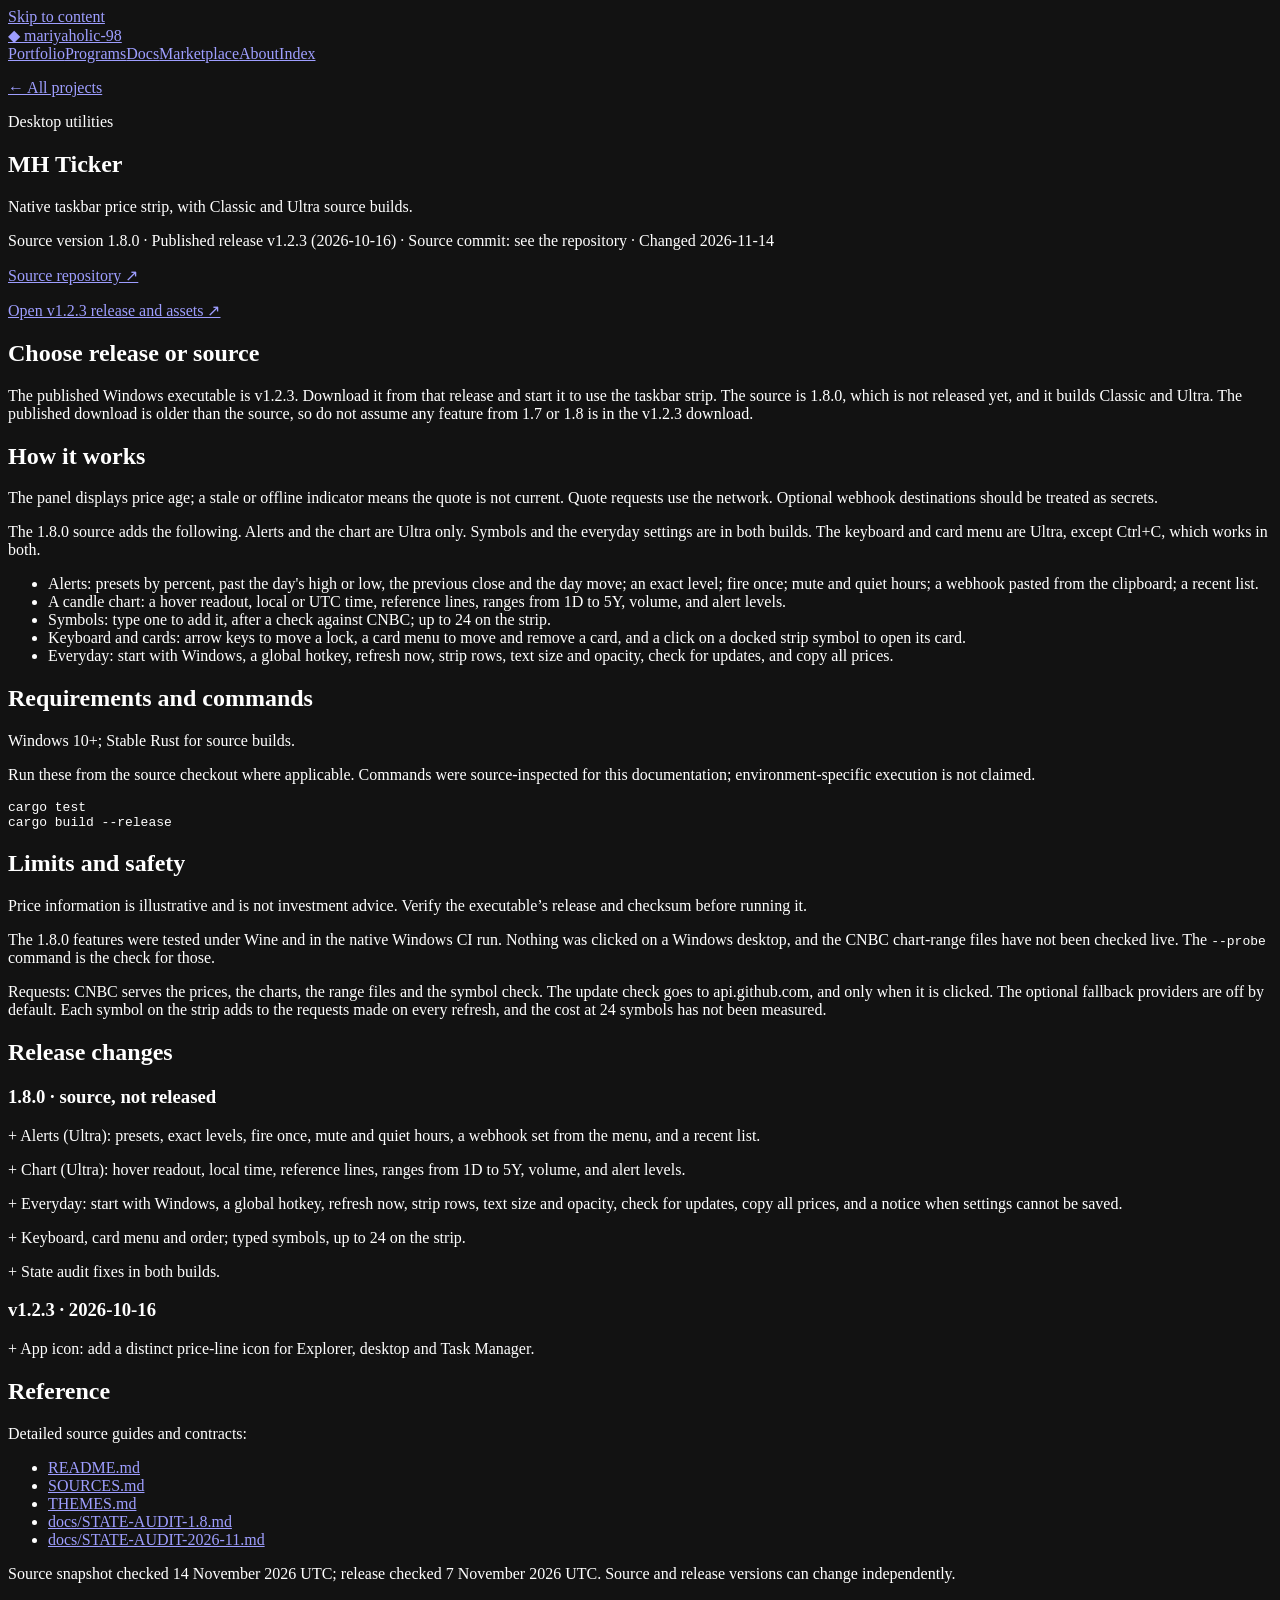
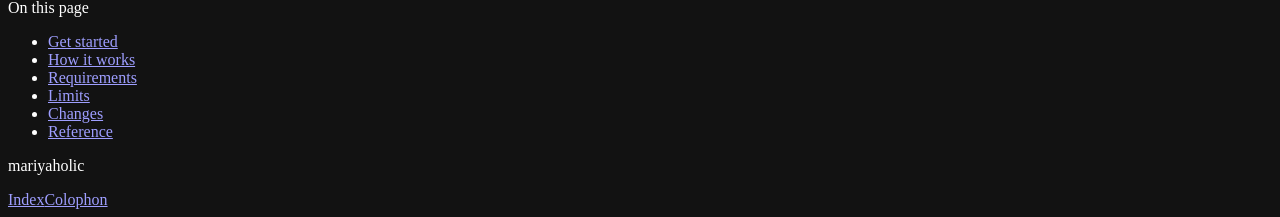
==== docs/site/mh-ticker/index.html @ 3a534213 "release: 1.8.0 documentation, version bump and a drop-in page for the site - CHANGELOG: the 1.8.0 en" ====
<!doctype html>
<html lang="en" class="no-js" data-motion="off"><head><meta charset="utf-8"><meta name="viewport" content="width=device-width,initial-scale=1"><meta name="robots" content="noindex,nofollow"><meta name="color-scheme" content="dark"><title>MH Ticker | documentation</title><link rel="icon" href="../../favicon.svg" type="image/svg+xml"><link rel="stylesheet" href="../../css/site.css"><link rel="stylesheet" href="../../docs/docs.css"></head><body><a class="skip" href="#main">Skip to content</a><header class="site-header"><a class="wordmark" href="../../index.html">◆ mariyaholic-98</a><nav class="site-nav" aria-label="Primary"><a href="../../works.html">Portfolio</a><a href="../../programs.html">Programs</a><a href="../../docs/" aria-current="page">Docs</a><a href="../../marketplace.html">Marketplace</a><a href="../../about.html">About</a><a href="../../sitemap.html">Index</a></nav></header><main id="main" class="docs-shell"><div class="doc-layout"><article class="doc-content win" data-win="DOCS\MH-TICKER"><p><a href="../">← All projects</a></p><p class="eyebrow">Desktop utilities</p><h1>MH Ticker</h1><p>Native taskbar price strip, with Classic and Ultra source builds.</p><p class="meta">Source version 1.8.0 · Published release v1.2.3 (2026-10-16) · Source commit: see the repository · Changed 2026-11-14</p><p><a href="https://github.com/mariyaholic/mh-ticker">Source repository ↗</a></p><p><a href="https://github.com/mariyaholic/mh-ticker/releases/tag/v1.2.3">Open v1.2.3 release and assets ↗</a></p><h2 id="start">Choose release or source</h2><p>The published Windows executable is v1.2.3. Download it from that release and start it to use the taskbar strip. The source is 1.8.0, which is not released yet, and it builds Classic and Ultra. The published download is older than the source, so do not assume any feature from 1.7 or 1.8 is in the v1.2.3 download.</p><h2 id="workflow">How it works</h2><p>The panel displays price age; a stale or offline indicator means the quote is not current. Quote requests use the network. Optional webhook destinations should be treated as secrets.</p><p>The 1.8.0 source adds the following. Alerts and the chart are Ultra only. Symbols and the everyday settings are in both builds. The keyboard and card menu are Ultra, except Ctrl+C, which works in both.</p><ul><li>Alerts: presets by percent, past the day's high or low, the previous close and the day move; an exact level; fire once; mute and quiet hours; a webhook pasted from the clipboard; a recent list.</li><li>A candle chart: a hover readout, local or UTC time, reference lines, ranges from 1D to 5Y, volume, and alert levels.</li><li>Symbols: type one to add it, after a check against CNBC; up to 24 on the strip.</li><li>Keyboard and cards: arrow keys to move a lock, a card menu to move and remove a card, and a click on a docked strip symbol to open its card.</li><li>Everyday: start with Windows, a global hotkey, refresh now, strip rows, text size and opacity, check for updates, and copy all prices.</li></ul><h2 id="requirements">Requirements and commands</h2><p>Windows 10+; Stable Rust for source builds.</p><p>Run these from the source checkout where applicable. Commands were source-inspected for this documentation; environment-specific execution is not claimed.</p><pre><code>cargo test
cargo build --release</code></pre><h2 id="limits">Limits and safety</h2><aside><p>Price information is illustrative and is not investment advice. Verify the executable’s release and checksum before running it.</p><p>The 1.8.0 features were tested under Wine and in the native Windows CI run. Nothing was clicked on a Windows desktop, and the CNBC chart-range files have not been checked live. The <code>--probe</code> command is the check for those.</p><p>Requests: CNBC serves the prices, the charts, the range files and the symbol check. The update check goes to api.github.com, and only when it is clicked. The optional fallback providers are off by default. Each symbol on the strip adds to the requests made on every refresh, and the cost at 24 symbols has not been measured.</p></aside><h2 id="changes">Release changes</h2><h3>1.8.0 · source, not released</h3><p class="plus">+ Alerts (Ultra): presets, exact levels, fire once, mute and quiet hours, a webhook set from the menu, and a recent list.</p><p class="plus">+ Chart (Ultra): hover readout, local time, reference lines, ranges from 1D to 5Y, volume, and alert levels.</p><p class="plus">+ Everyday: start with Windows, a global hotkey, refresh now, strip rows, text size and opacity, check for updates, copy all prices, and a notice when settings cannot be saved.</p><p class="plus">+ Keyboard, card menu and order; typed symbols, up to 24 on the strip.</p><p class="plus">+ State audit fixes in both builds.</p><h3>v1.2.3 · 2026-10-16</h3><p class="plus">+ App icon: add a distinct price-line icon for Explorer, desktop and Task Manager.</p><h2 id="reference">Reference</h2><p>Detailed source guides and contracts:</p><ul><li><a href="https://github.com/mariyaholic/mh-ticker/blob/main/README.md">README.md</a></li><li><a href="https://github.com/mariyaholic/mh-ticker/blob/main/SOURCES.md">SOURCES.md</a></li><li><a href="https://github.com/mariyaholic/mh-ticker/blob/main/THEMES.md">THEMES.md</a></li><li><a href="https://github.com/mariyaholic/mh-ticker/blob/main/docs/STATE-AUDIT-1.8.md">docs/STATE-AUDIT-1.8.md</a></li><li><a href="https://github.com/mariyaholic/mh-ticker/blob/main/docs/STATE-AUDIT-2026-11.md">docs/STATE-AUDIT-2026-11.md</a></li></ul><p class="meta">Source snapshot checked 14 November 2026 UTC; release checked 7 November 2026 UTC. Source and release versions can change independently.</p></article><nav class="toc win" data-win="CONTENTS" aria-label="On this page"><p class="eyebrow">On this page</p><ul><li><a href="#start">Get started</a></li><li><a href="#workflow">How it works</a></li><li><a href="#requirements">Requirements</a></li><li><a href="#limits">Limits</a></li><li><a href="#changes">Changes</a></li><li><a href="#reference">Reference</a></li></ul></nav></div></main><footer class="footer"><p>mariyaholic</p><nav aria-label="Footer"><a href="../../sitemap.html">Index</a><a href="../../colophon.html">Colophon</a></nav></footer></body></html>
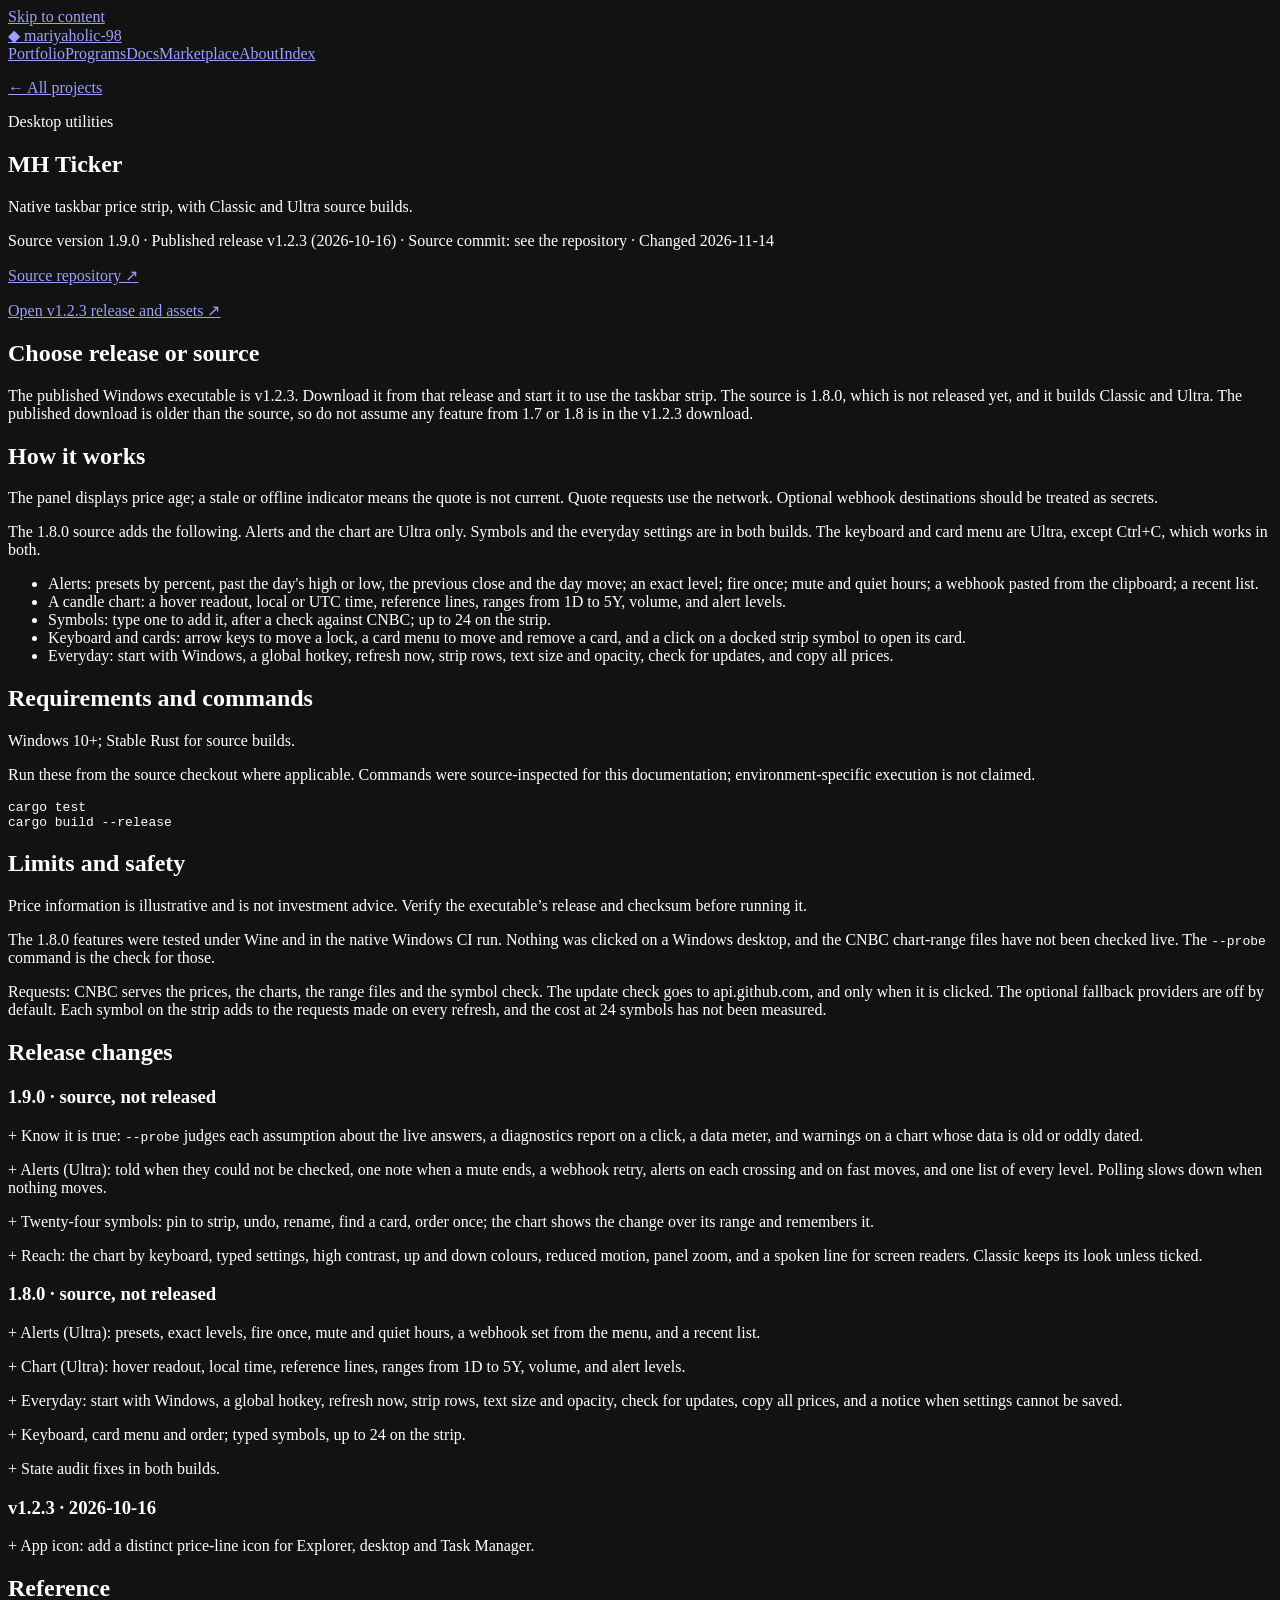
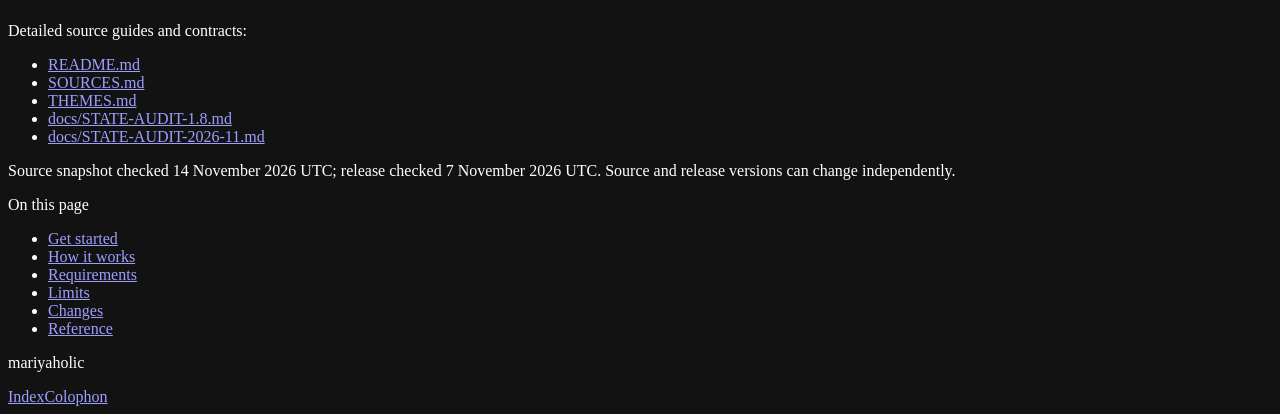
==== commit d03b83e3: "release: 1.9.0 (version, dated changelog, 1.9.0 on the site drop-in page) Co-Authored-By: Claude Opu" ====
--- a/docs/site/mh-ticker/index.html
+++ b/docs/site/mh-ticker/index.html
@@ -1,3 +1,3 @@
 <!doctype html>
-<html lang="en" class="no-js" data-motion="off"><head><meta charset="utf-8"><meta name="viewport" content="width=device-width,initial-scale=1"><meta name="robots" content="noindex,nofollow"><meta name="color-scheme" content="dark"><title>MH Ticker | documentation</title><link rel="icon" href="../../favicon.svg" type="image/svg+xml"><link rel="stylesheet" href="../../css/site.css"><link rel="stylesheet" href="../../docs/docs.css"></head><body><a class="skip" href="#main">Skip to content</a><header class="site-header"><a class="wordmark" href="../../index.html">◆ mariyaholic-98</a><nav class="site-nav" aria-label="Primary"><a href="../../works.html">Portfolio</a><a href="../../programs.html">Programs</a><a href="../../docs/" aria-current="page">Docs</a><a href="../../marketplace.html">Marketplace</a><a href="../../about.html">About</a><a href="../../sitemap.html">Index</a></nav></header><main id="main" class="docs-shell"><div class="doc-layout"><article class="doc-content win" data-win="DOCS\MH-TICKER"><p><a href="../">← All projects</a></p><p class="eyebrow">Desktop utilities</p><h1>MH Ticker</h1><p>Native taskbar price strip, with Classic and Ultra source builds.</p><p class="meta">Source version 1.8.0 · Published release v1.2.3 (2026-10-16) · Source commit: see the repository · Changed 2026-11-14</p><p><a href="https://github.com/mariyaholic/mh-ticker">Source repository ↗</a></p><p><a href="https://github.com/mariyaholic/mh-ticker/releases/tag/v1.2.3">Open v1.2.3 release and assets ↗</a></p><h2 id="start">Choose release or source</h2><p>The published Windows executable is v1.2.3. Download it from that release and start it to use the taskbar strip. The source is 1.8.0, which is not released yet, and it builds Classic and Ultra. The published download is older than the source, so do not assume any feature from 1.7 or 1.8 is in the v1.2.3 download.</p><h2 id="workflow">How it works</h2><p>The panel displays price age; a stale or offline indicator means the quote is not current. Quote requests use the network. Optional webhook destinations should be treated as secrets.</p><p>The 1.8.0 source adds the following. Alerts and the chart are Ultra only. Symbols and the everyday settings are in both builds. The keyboard and card menu are Ultra, except Ctrl+C, which works in both.</p><ul><li>Alerts: presets by percent, past the day's high or low, the previous close and the day move; an exact level; fire once; mute and quiet hours; a webhook pasted from the clipboard; a recent list.</li><li>A candle chart: a hover readout, local or UTC time, reference lines, ranges from 1D to 5Y, volume, and alert levels.</li><li>Symbols: type one to add it, after a check against CNBC; up to 24 on the strip.</li><li>Keyboard and cards: arrow keys to move a lock, a card menu to move and remove a card, and a click on a docked strip symbol to open its card.</li><li>Everyday: start with Windows, a global hotkey, refresh now, strip rows, text size and opacity, check for updates, and copy all prices.</li></ul><h2 id="requirements">Requirements and commands</h2><p>Windows 10+; Stable Rust for source builds.</p><p>Run these from the source checkout where applicable. Commands were source-inspected for this documentation; environment-specific execution is not claimed.</p><pre><code>cargo test
-cargo build --release</code></pre><h2 id="limits">Limits and safety</h2><aside><p>Price information is illustrative and is not investment advice. Verify the executable’s release and checksum before running it.</p><p>The 1.8.0 features were tested under Wine and in the native Windows CI run. Nothing was clicked on a Windows desktop, and the CNBC chart-range files have not been checked live. The <code>--probe</code> command is the check for those.</p><p>Requests: CNBC serves the prices, the charts, the range files and the symbol check. The update check goes to api.github.com, and only when it is clicked. The optional fallback providers are off by default. Each symbol on the strip adds to the requests made on every refresh, and the cost at 24 symbols has not been measured.</p></aside><h2 id="changes">Release changes</h2><h3>1.8.0 · source, not released</h3><p class="plus">+ Alerts (Ultra): presets, exact levels, fire once, mute and quiet hours, a webhook set from the menu, and a recent list.</p><p class="plus">+ Chart (Ultra): hover readout, local time, reference lines, ranges from 1D to 5Y, volume, and alert levels.</p><p class="plus">+ Everyday: start with Windows, a global hotkey, refresh now, strip rows, text size and opacity, check for updates, copy all prices, and a notice when settings cannot be saved.</p><p class="plus">+ Keyboard, card menu and order; typed symbols, up to 24 on the strip.</p><p class="plus">+ State audit fixes in both builds.</p><h3>v1.2.3 · 2026-10-16</h3><p class="plus">+ App icon: add a distinct price-line icon for Explorer, desktop and Task Manager.</p><h2 id="reference">Reference</h2><p>Detailed source guides and contracts:</p><ul><li><a href="https://github.com/mariyaholic/mh-ticker/blob/main/README.md">README.md</a></li><li><a href="https://github.com/mariyaholic/mh-ticker/blob/main/SOURCES.md">SOURCES.md</a></li><li><a href="https://github.com/mariyaholic/mh-ticker/blob/main/THEMES.md">THEMES.md</a></li><li><a href="https://github.com/mariyaholic/mh-ticker/blob/main/docs/STATE-AUDIT-1.8.md">docs/STATE-AUDIT-1.8.md</a></li><li><a href="https://github.com/mariyaholic/mh-ticker/blob/main/docs/STATE-AUDIT-2026-11.md">docs/STATE-AUDIT-2026-11.md</a></li></ul><p class="meta">Source snapshot checked 14 November 2026 UTC; release checked 7 November 2026 UTC. Source and release versions can change independently.</p></article><nav class="toc win" data-win="CONTENTS" aria-label="On this page"><p class="eyebrow">On this page</p><ul><li><a href="#start">Get started</a></li><li><a href="#workflow">How it works</a></li><li><a href="#requirements">Requirements</a></li><li><a href="#limits">Limits</a></li><li><a href="#changes">Changes</a></li><li><a href="#reference">Reference</a></li></ul></nav></div></main><footer class="footer"><p>mariyaholic</p><nav aria-label="Footer"><a href="../../sitemap.html">Index</a><a href="../../colophon.html">Colophon</a></nav></footer></body></html>
+<html lang="en" class="no-js" data-motion="off"><head><meta charset="utf-8"><meta name="viewport" content="width=device-width,initial-scale=1"><meta name="robots" content="noindex,nofollow"><meta name="color-scheme" content="dark"><title>MH Ticker | documentation</title><link rel="icon" href="../../favicon.svg" type="image/svg+xml"><link rel="stylesheet" href="../../css/site.css"><link rel="stylesheet" href="../../docs/docs.css"></head><body><a class="skip" href="#main">Skip to content</a><header class="site-header"><a class="wordmark" href="../../index.html">◆ mariyaholic-98</a><nav class="site-nav" aria-label="Primary"><a href="../../works.html">Portfolio</a><a href="../../programs.html">Programs</a><a href="../../docs/" aria-current="page">Docs</a><a href="../../marketplace.html">Marketplace</a><a href="../../about.html">About</a><a href="../../sitemap.html">Index</a></nav></header><main id="main" class="docs-shell"><div class="doc-layout"><article class="doc-content win" data-win="DOCS\MH-TICKER"><p><a href="../">← All projects</a></p><p class="eyebrow">Desktop utilities</p><h1>MH Ticker</h1><p>Native taskbar price strip, with Classic and Ultra source builds.</p><p class="meta">Source version 1.9.0 · Published release v1.2.3 (2026-10-16) · Source commit: see the repository · Changed 2026-11-14</p><p><a href="https://github.com/mariyaholic/mh-ticker">Source repository ↗</a></p><p><a href="https://github.com/mariyaholic/mh-ticker/releases/tag/v1.2.3">Open v1.2.3 release and assets ↗</a></p><h2 id="start">Choose release or source</h2><p>The published Windows executable is v1.2.3. Download it from that release and start it to use the taskbar strip. The source is 1.8.0, which is not released yet, and it builds Classic and Ultra. The published download is older than the source, so do not assume any feature from 1.7 or 1.8 is in the v1.2.3 download.</p><h2 id="workflow">How it works</h2><p>The panel displays price age; a stale or offline indicator means the quote is not current. Quote requests use the network. Optional webhook destinations should be treated as secrets.</p><p>The 1.8.0 source adds the following. Alerts and the chart are Ultra only. Symbols and the everyday settings are in both builds. The keyboard and card menu are Ultra, except Ctrl+C, which works in both.</p><ul><li>Alerts: presets by percent, past the day's high or low, the previous close and the day move; an exact level; fire once; mute and quiet hours; a webhook pasted from the clipboard; a recent list.</li><li>A candle chart: a hover readout, local or UTC time, reference lines, ranges from 1D to 5Y, volume, and alert levels.</li><li>Symbols: type one to add it, after a check against CNBC; up to 24 on the strip.</li><li>Keyboard and cards: arrow keys to move a lock, a card menu to move and remove a card, and a click on a docked strip symbol to open its card.</li><li>Everyday: start with Windows, a global hotkey, refresh now, strip rows, text size and opacity, check for updates, and copy all prices.</li></ul><h2 id="requirements">Requirements and commands</h2><p>Windows 10+; Stable Rust for source builds.</p><p>Run these from the source checkout where applicable. Commands were source-inspected for this documentation; environment-specific execution is not claimed.</p><pre><code>cargo test
+cargo build --release</code></pre><h2 id="limits">Limits and safety</h2><aside><p>Price information is illustrative and is not investment advice. Verify the executable’s release and checksum before running it.</p><p>The 1.8.0 features were tested under Wine and in the native Windows CI run. Nothing was clicked on a Windows desktop, and the CNBC chart-range files have not been checked live. The <code>--probe</code> command is the check for those.</p><p>Requests: CNBC serves the prices, the charts, the range files and the symbol check. The update check goes to api.github.com, and only when it is clicked. The optional fallback providers are off by default. Each symbol on the strip adds to the requests made on every refresh, and the cost at 24 symbols has not been measured.</p></aside><h2 id="changes">Release changes</h2><h3>1.9.0 · source, not released</h3><p class="plus">+ Know it is true: <code>--probe</code> judges each assumption about the live answers, a diagnostics report on a click, a data meter, and warnings on a chart whose data is old or oddly dated.</p><p class="plus">+ Alerts (Ultra): told when they could not be checked, one note when a mute ends, a webhook retry, alerts on each crossing and on fast moves, and one list of every level. Polling slows down when nothing moves.</p><p class="plus">+ Twenty-four symbols: pin to strip, undo, rename, find a card, order once; the chart shows the change over its range and remembers it.</p><p class="plus">+ Reach: the chart by keyboard, typed settings, high contrast, up and down colours, reduced motion, panel zoom, and a spoken line for screen readers. Classic keeps its look unless ticked.</p><h3>1.8.0 · source, not released</h3><p class="plus">+ Alerts (Ultra): presets, exact levels, fire once, mute and quiet hours, a webhook set from the menu, and a recent list.</p><p class="plus">+ Chart (Ultra): hover readout, local time, reference lines, ranges from 1D to 5Y, volume, and alert levels.</p><p class="plus">+ Everyday: start with Windows, a global hotkey, refresh now, strip rows, text size and opacity, check for updates, copy all prices, and a notice when settings cannot be saved.</p><p class="plus">+ Keyboard, card menu and order; typed symbols, up to 24 on the strip.</p><p class="plus">+ State audit fixes in both builds.</p><h3>v1.2.3 · 2026-10-16</h3><p class="plus">+ App icon: add a distinct price-line icon for Explorer, desktop and Task Manager.</p><h2 id="reference">Reference</h2><p>Detailed source guides and contracts:</p><ul><li><a href="https://github.com/mariyaholic/mh-ticker/blob/main/README.md">README.md</a></li><li><a href="https://github.com/mariyaholic/mh-ticker/blob/main/SOURCES.md">SOURCES.md</a></li><li><a href="https://github.com/mariyaholic/mh-ticker/blob/main/THEMES.md">THEMES.md</a></li><li><a href="https://github.com/mariyaholic/mh-ticker/blob/main/docs/STATE-AUDIT-1.8.md">docs/STATE-AUDIT-1.8.md</a></li><li><a href="https://github.com/mariyaholic/mh-ticker/blob/main/docs/STATE-AUDIT-2026-11.md">docs/STATE-AUDIT-2026-11.md</a></li></ul><p class="meta">Source snapshot checked 14 November 2026 UTC; release checked 7 November 2026 UTC. Source and release versions can change independently.</p></article><nav class="toc win" data-win="CONTENTS" aria-label="On this page"><p class="eyebrow">On this page</p><ul><li><a href="#start">Get started</a></li><li><a href="#workflow">How it works</a></li><li><a href="#requirements">Requirements</a></li><li><a href="#limits">Limits</a></li><li><a href="#changes">Changes</a></li><li><a href="#reference">Reference</a></li></ul></nav></div></main><footer class="footer"><p>mariyaholic</p><nav aria-label="Footer"><a href="../../sitemap.html">Index</a><a href="../../colophon.html">Colophon</a></nav></footer></body></html>
